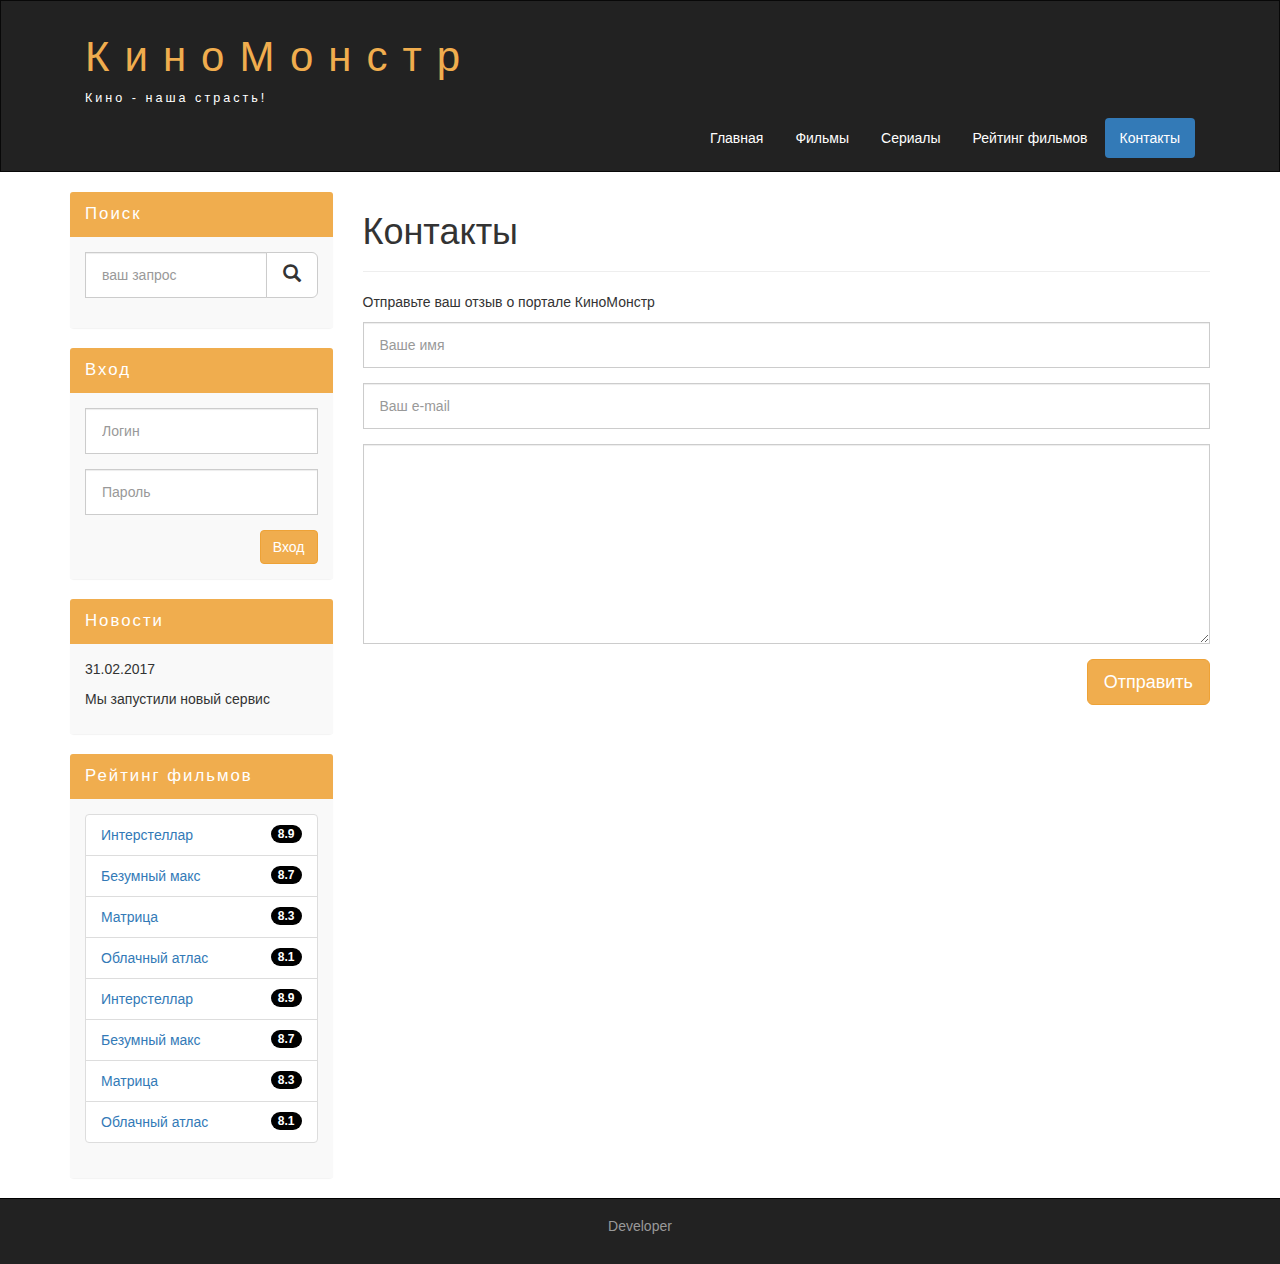
==== contact.html @ b0639cf7 "add films page" ====
<!DOCTYPE html>
<html lang="ru">
  <head>
    <meta charset="utf-8">
    <meta http-equiv="X-UA-Compatible" content="IE=edge">
    <meta name="viewport" content="width=device-width, initial-scale=1">
    <!-- The above 3 meta tags *must* come first in the head; any other head content must come *after* these tags -->
    <title>Киномонстр Bootstrap</title>

    <!-- Bootstrap -->
    <link href="assets/css/bootstrap.min.css" rel="stylesheet">

    <!-- Main Style -->
    <link href="assets/css/style.css" rel="stylesheet">

    <!-- HTML5 shim and Respond.js for IE8 support of HTML5 elements and media queries -->
    <!-- WARNING: Respond.js doesn't work if you view the page via file:// -->
    <!--[if lt IE 9]>
      <script src="https://oss.maxcdn.com/html5shiv/3.7.2/html5shiv.min.js"></script>
      <script src="https://oss.maxcdn.com/respond/1.4.2/respond.min.js"></script>
    <![endif]-->
  </head>
  <body>
    

    <div class="container-fluid">
      <div class="row">
          <nav role="navigation" class="navbar navbar-inverse">
          <div class="container">
          <div class="navbar-header header">
            <div class="container">
               <div class="row">
                 <div class="col-lg-12">
                  <h1><a href="#">КиноМонстр</a></h1> 
                  <p>Кино - наша страсть!</p>
                </div>
              </div>
            </div>
           
            <button type="button" data-target="#navbarCollapse" data-toggle="collapse" class="navbar-toggle">
              
              <span class="sr-only">Toggle navigation</span>
              <span class="icon-bar"></span>
              <span class="icon-bar"></span>
              <span class="icon-bar"></span>

            </button>
          
          </div>
            
            <div id="navbarCollapse" class="collapse navbar-collapse navbar-right">
              <ul class="nav nav-pills">
                <li> <a href="#">Главная</a> </li>
                <li> <a href="#">Фильмы</a> </li>
                <li> <a href="#">Сериалы</a> </li>
                <li> <a href="#">Рейтинг фильмов</a> </li>
                <li class="active"> <a href="#">Контакты</a> </li>
              </ul>
            </div>
          </div>
       </nav> 
      </div>
    </div>

    <div class="wrapper"> 
      <div class="container">
        <div class="row">
          
        <div class="col-lg-9 col-lg-push-3"> <!-- Меняем блоки местами col-lg-push-3 -->
          
          <form role="search" class="visible-xs visible-sm visible-md">
            <div class="form-group">
              <div class="input-group">
                <input type="search" class="form-control input-lg" placeholder="ваш запрос">
                  <div class="input-group-btn">
                    <button class="btn btn-default btn-lg" type="submit"><i class="glyphicon glyphicon-search"></i></button>
                </div>
              </div>           
            </div>
          </form>

          <h1>Контакты</h1>
          <hr>
            
            <p>Отправьте ваш отзыв о портале КиноМонстр</p>
            
            <form>
              <div class="form-group">
                <input type="text" placeholder="Ваше имя" class="form-control input-lg">
              </div>     
              <div class="form-group">
                <input type="text" placeholder="Ваш e-mail" class="form-control input-lg">
              </div>                         
              <div class="form-group">
                <textarea class="form-control"></textarea>
              </div>
                <button class="btn btn-lg btn-warning pull-right">Отправить</button>
            </form> 
            <div class="margin-8"></div>
            
        </div>


        <div class="col-lg-3 col-lg-pull-9"> <!-- Меняем блоки местами col-lg-pull-9 -->
          
          <div class="panel panel-info hidden-xs hidden-sm hidden-md">
            <div class="panel-heading"> <div class="sidebar-header">Поиск</div> </div>
            <div class="panel-body">
              <form role="search">
                <div class="form-group">
                  <div class="input-group">
                    <input type="search" class="form-control input-lg" placeholder="ваш запрос">
                      <div class="input-group-btn">
                        <button class="btn btn-default btn-lg" type="submit"><i class="glyphicon glyphicon-search"></i></button>
                      </div>
                  </div>           
                </div>
              </form>
            </div>
          </div>

          <div class="panel panel-info">
            <div class="panel-heading"> <div class="sidebar-header">Вход</div> </div>
            <div class="panel-body">
              <form role="form">
                <div class="form-group">
                  <input type="text" class="form-control input-lg" placeholder="Логин">
                </div>
                <div class="form-group">
                  <input type="password" class="form-control input-lg" placeholder="Пароль">
                </div>
                <button type="submit" class="btn btn-warning pull-right">Вход</button>
              </form>
            </div>
          </div>

        <div class="panel panel-info">
            <div class="panel-heading"><div class="sidebar-header">Новости</div></div>
            <div class="panel-body">
              
              <p>31.02.2017</p>
              <p>Мы запустили новый сервис</p>
              
            </div>
          </div>


          <div class="panel panel-info">
            <div class="panel-heading"><div class="sidebar-header">Рейтинг фильмов</div></div>
            <div class="panel-body">
                
                <ul class="list-group">
                  
                  <li class="list-group-item list-group-warning">
                    <span class="badge">8.9</span>
                    <a href="#">Интерстеллар</a>
                  </li>

                  <li class="list-group-item list-group-warning">
                    <span class="badge">8.7</span>
                    <a href="#">Безумный макс</a>
                  </li>                  

                  <li class="list-group-item list-group-warning">
                    <span class="badge">8.3</span>
                    <a href="#">Матрица</a>
                  </li>                  

                  <li class="list-group-item list-group-warning">
                    <span class="badge">8.1</span>
                    <a href="#">Облачный атлас</a>
                  </li>

                  <li class="list-group-item list-group-warning">
                    <span class="badge">8.9</span>
                    <a href="#">Интерстеллар</a>
                  </li>

                  <li class="list-group-item list-group-warning">
                    <span class="badge">8.7</span>
                    <a href="#">Безумный макс</a>
                  </li>                  

                  <li class="list-group-item list-group-warning">
                    <span class="badge">8.3</span>
                    <a href="#">Матрица</a>
                  </li>                  

                  <li class="list-group-item list-group-warning">
                    <span class="badge">8.1</span>
                    <a href="#">Облачный атлас</a>
                  </li>

                </ul>

            </div>
          </div>  
        </div>      
       </div>
      </div>

    <div class="clear"></div>
    </div>
    <footer>
      
      <div class="container">
        <p class="text-center"> <a href="https://vk.com/daosima">Developer</a> </p>
      </div>

    </footer>




    <!-- jQuery (necessary for Bootstrap's JavaScript plugins) -->
    <script src="https://ajax.googleapis.com/ajax/libs/jquery/1.11.3/jquery.min.js"></script>
    <!-- Include all compiled plugins (below), or include individual files as needed -->
    <script src="assets/js/bootstrap.min.js"></script>
  </body>
</html>
---- assets/css/style.css ----
.header a, a:hover {
	color: #f0ad4e;
	text-decoration: none;
}

.header h1 {
	letter-spacing: 15px;
	font-size: 300%;
}

.nav-pills>li.active>a, .nav-pills>li.active>a:focus, .nav-pills>li.active>a:hover {
    color: #fff;
    background-color: #337ab7;
}

.nav-pills>li>a {
	color: #fff;
}

.nav-pills>li>a:hover {
	background-color: #337ab7;
}

.navbar-inverse {
    padding: 1%;
    border-radius: 0%;
}

.header p {
    color: white !important;
    font-size: 90%;
    letter-spacing: 3px;
}

.header a, a:hover {
    color: #f0ad4e;
    text-decoration: none;
}

@media (max-width: 767px) {
	.nav-pills>li {
		float: none;
	}

	.nav-pills {
		text-align: center;
	}

	.header h1 {
		letter-spacing: 5px;
		font-size: 280%;
			}

	.header {
		text-align: center;
	}
}

	.clear {
		clear: both;
		width: 63px;
	}

	.wrapper {
	min-height: 100%;
	}

	html, body {
	height: 100%;
	}

.films_block {
	text-align: center;
}

.films_block img {
	margin-bottom: 5%;
	border-radius: 5px;
	border: solid 5px #dad7d5;
	width: 100%;
}

.films_lable {
	padding: 2%;
	margin-bottom: 4%;
}

.margin-8 {
	margin-top: 8%;
}

.panel {
	border: none;
}

.panel-body {
	background-color: #f9f9f9;
}

.panel-info>.panel-heading {
	background-color: #f0ad4e;
	color: white;
	border-color: transparent;
}

.sidebar-header {
	font-size: 120%;
	letter-spacing: 2px;
}

.form-control {
	border-radius: 0px;
}

.input-lg {
	font-size: 14px;
}

.form-control {
	font-size: 14px;
}

.input-lg {
	font-size: 14px;
}

.list-group-item-warning {
	color: #8a6d3b;
	background-color: #f9f9f9;
}

.badge {
	background-color: #000000;
}

.info-block {
	font-size: 120%;
}

.info-block .badge {
	font-size: 80%;
}

.info-block span {
	margin-right: 3%;
}

textarea.form-control {
	height: 200px;
}

footer {
	color: #666;
	background: #222;
	padding: 17px 0 18px 0;
	border-top: 1px solid #000;
}

footer a {
	color: #999;
}

footer a:hover {
	color: #efefef;
}
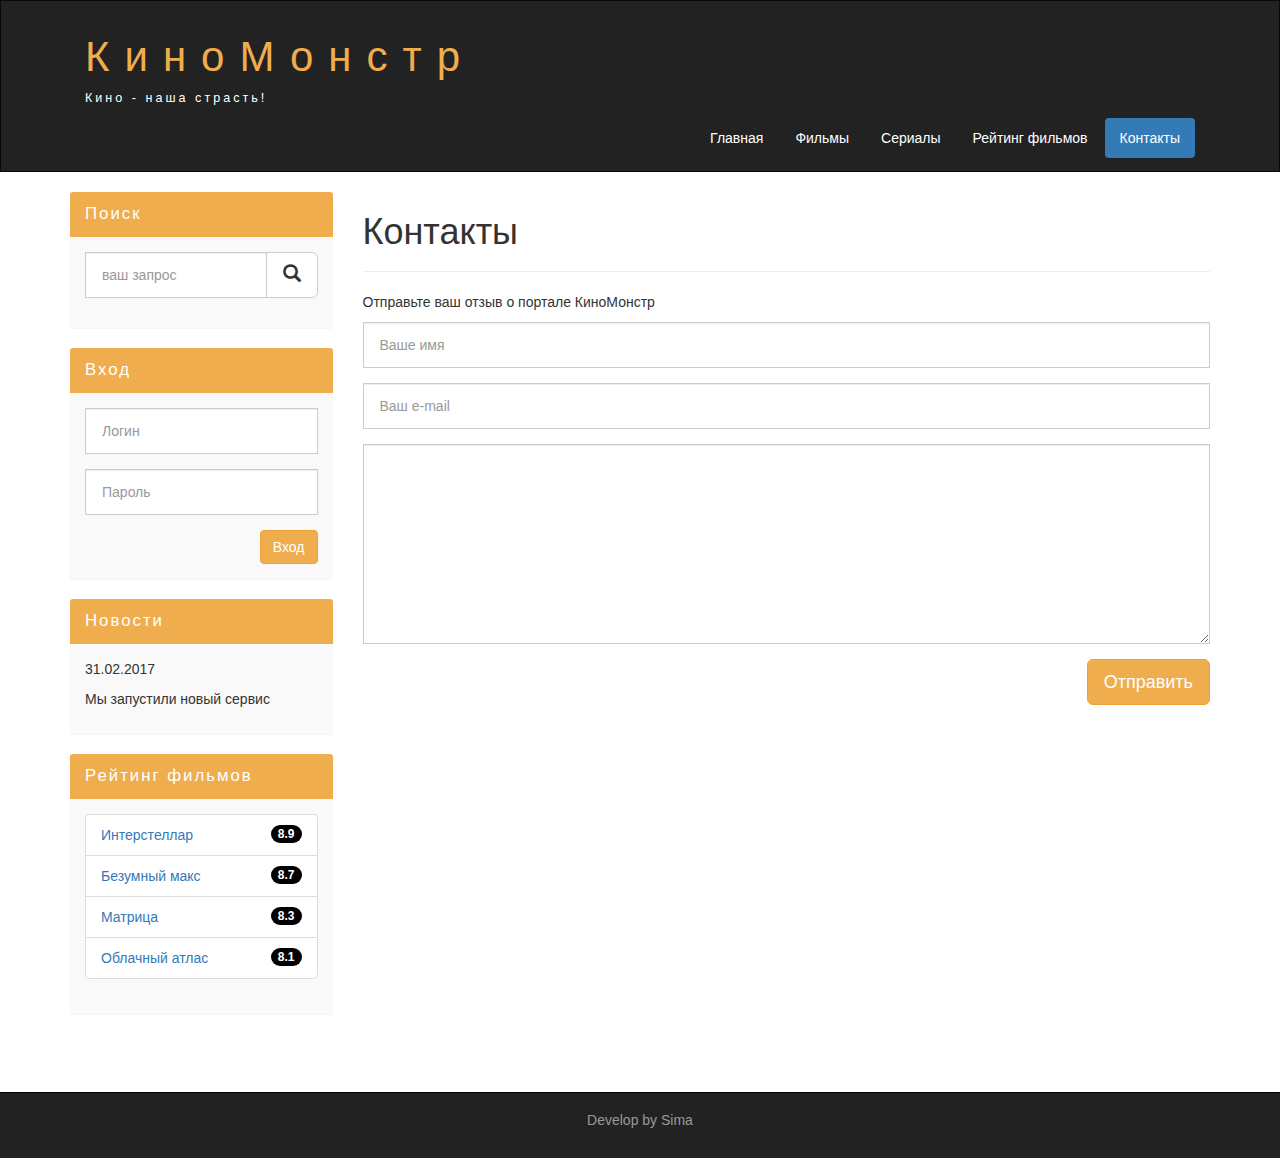
==== commit fe74a1ae: "minor corrections have been completed and correct links to all pages of the site have been added." ====
--- a/contact.html
+++ b/contact.html
@@ -50,12 +50,11 @@
             
             <div id="navbarCollapse" class="collapse navbar-collapse navbar-right">
               <ul class="nav nav-pills">
-                <li> <a href="#">Главная</a> </li>
-                <li> <a href="#">Фильмы</a> </li>
-                <li> <a href="#">Сериалы</a> </li>
-                <li> <a href="#">Рейтинг фильмов</a> </li>
-                <li class="active"> <a href="#">Контакты</a> </li>
-              </ul>
+                <li><a href="index.html">Главная</a></li>
+                <li><a href="films.html">Фильмы</a></li>
+                <li><a href="serials.html">Сериалы</a></li>
+                <li><a href="raiting.html">Рейтинг фильмов</a></li>
+                <li class="active"><a href="contact.html">Контакты</a></li>
             </div>
           </div>
        </nav> 
@@ -153,44 +152,23 @@
                   
                   <li class="list-group-item list-group-warning">
                     <span class="badge">8.9</span>
-                    <a href="#">Интерстеллар</a>
+                    <a href="show_inter.html">Интерстеллар</a>
                   </li>
 
                   <li class="list-group-item list-group-warning">
                     <span class="badge">8.7</span>
-                    <a href="#">Безумный макс</a>
+                    <a href="show_max.html">Безумный макс</a>
                   </li>                  
 
                   <li class="list-group-item list-group-warning">
                     <span class="badge">8.3</span>
-                    <a href="#">Матрица</a>
+                    <a href="show_matrix.html">Матрица</a>
                   </li>                  
 
                   <li class="list-group-item list-group-warning">
                     <span class="badge">8.1</span>
-                    <a href="#">Облачный атлас</a>
+                    <a href="show_cloud.html">Облачный атлас</a>
                   </li>
-
-                  <li class="list-group-item list-group-warning">
-                    <span class="badge">8.9</span>
-                    <a href="#">Интерстеллар</a>
-                  </li>
-
-                  <li class="list-group-item list-group-warning">
-                    <span class="badge">8.7</span>
-                    <a href="#">Безумный макс</a>
-                  </li>                  
-
-                  <li class="list-group-item list-group-warning">
-                    <span class="badge">8.3</span>
-                    <a href="#">Матрица</a>
-                  </li>                  
-
-                  <li class="list-group-item list-group-warning">
-                    <span class="badge">8.1</span>
-                    <a href="#">Облачный атлас</a>
-                  </li>
-
                 </ul>
 
             </div>
@@ -204,7 +182,7 @@
     <footer>
       
       <div class="container">
-        <p class="text-center"> <a href="https://vk.com/daosima">Developer</a> </p>
+        <p class="text-center"> <a href="https://vk.com/daosima">Develop by Sima</a> </p>
       </div>
 
     </footer>
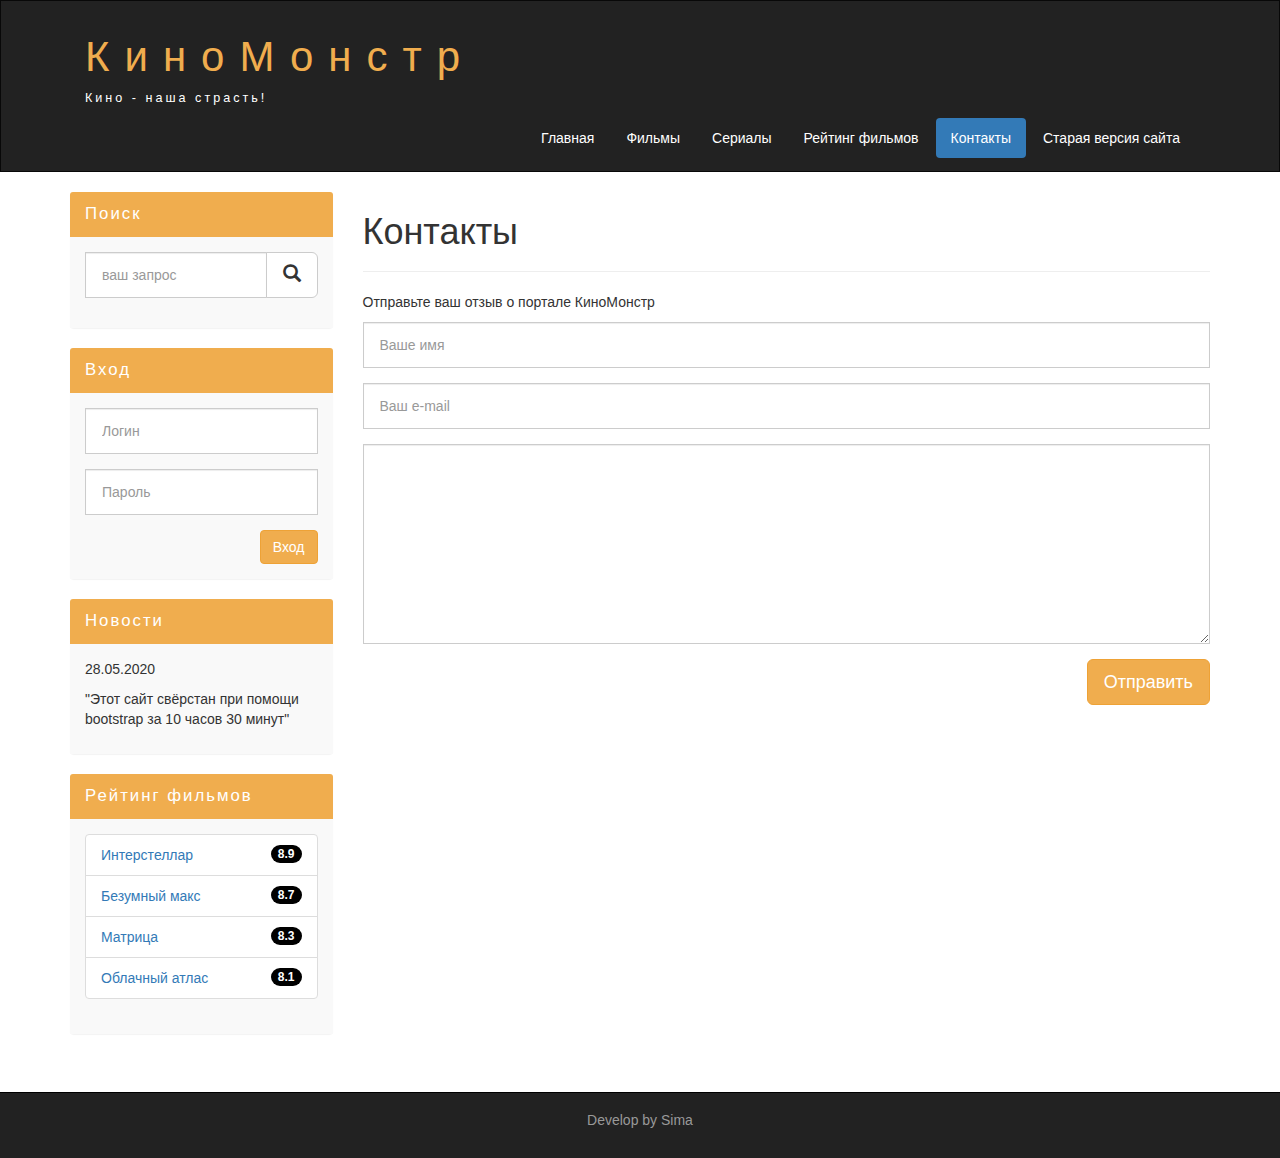
==== commit 7386ece4: "add correct links" ====
--- a/contact.html
+++ b/contact.html
@@ -31,8 +31,9 @@
             <div class="container">
                <div class="row">
                  <div class="col-lg-12">
-                  <h1><a href="#">КиноМонстр</a></h1> 
+                  <h1><a href="https://daosima.github.io/kinomonster_bootstrap/index.html">КиноМонстр</a></h1> 
                   <p>Кино - наша страсть!</p>
+                  
                 </div>
               </div>
             </div>
@@ -50,11 +51,12 @@
             
             <div id="navbarCollapse" class="collapse navbar-collapse navbar-right">
               <ul class="nav nav-pills">
-                <li><a href="index.html">Главная</a></li>
+                <li><a href="https://daosima.github.io/kinomonster_bootstrap/index.html">Главная</a></li>
                 <li><a href="films.html">Фильмы</a></li>
                 <li><a href="serials.html">Сериалы</a></li>
                 <li><a href="raiting.html">Рейтинг фильмов</a></li>
                 <li class="active"><a href="contact.html">Контакты</a></li>
+                <li><a href="https://daosima.github.io/kinomonster/" class="pull-right">Старая версия сайта</a></li>
             </div>
           </div>
        </nav> 
@@ -137,8 +139,8 @@
             <div class="panel-heading"><div class="sidebar-header">Новости</div></div>
             <div class="panel-body">
               
-              <p>31.02.2017</p>
-              <p>Мы запустили новый сервис</p>
+              <p>28.05.2020</p>
+              <p>"Этот сайт свёрстан при помощи bootstrap за 10 часов 30 минут"</p>
               
             </div>
           </div>
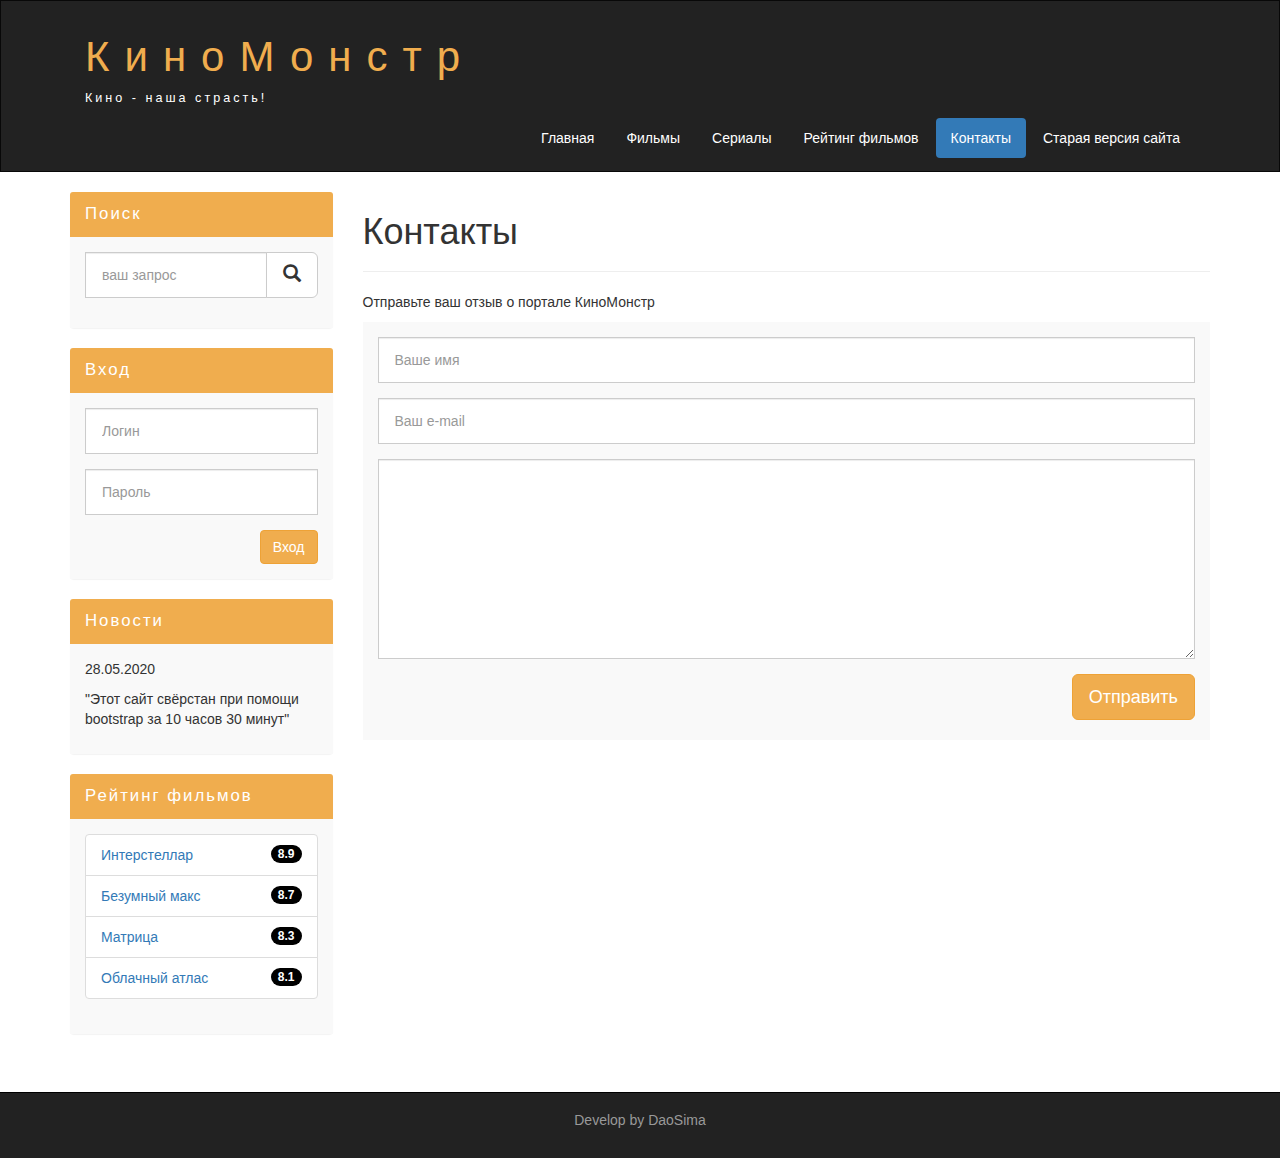
==== commit 22076007: "changed the site menu (link to the old site is centered). edited the mobile site buttons" ====
--- a/contact.html
+++ b/contact.html
@@ -56,7 +56,7 @@
                 <li><a href="serials.html">Сериалы</a></li>
                 <li><a href="raiting.html">Рейтинг фильмов</a></li>
                 <li class="active"><a href="contact.html">Контакты</a></li>
-                <li><a href="https://daosima.github.io/kinomonster/" class="pull-right">Старая версия сайта</a></li>
+                <li><a href="https://daosima.github.io/kinomonster/">Старая версия сайта</a></li>
             </div>
           </div>
        </nav> 
@@ -85,6 +85,7 @@
             
             <p>Отправьте ваш отзыв о портале КиноМонстр</p>
             
+            <div class="panel-body">
             <form>
               <div class="form-group">
                 <input type="text" placeholder="Ваше имя" class="form-control input-lg">
@@ -95,9 +96,10 @@
               <div class="form-group">
                 <textarea class="form-control"></textarea>
               </div>
-                <button class="btn btn-lg btn-warning pull-right">Отправить</button>
+                <div><button class="btn btn-lg btn-warning pull-right">Отправить</button></div>
             </form> 
             <div class="margin-8"></div>
+          </div>
             
         </div>
 
@@ -184,7 +186,7 @@
     <footer>
       
       <div class="container">
-        <p class="text-center"> <a href="https://vk.com/daosima">Develop by Sima</a> </p>
+        <p class="text-center"> <a href="https://vk.com/daosima">Develop by DaoSima</a> </p>
       </div>
 
     </footer>
